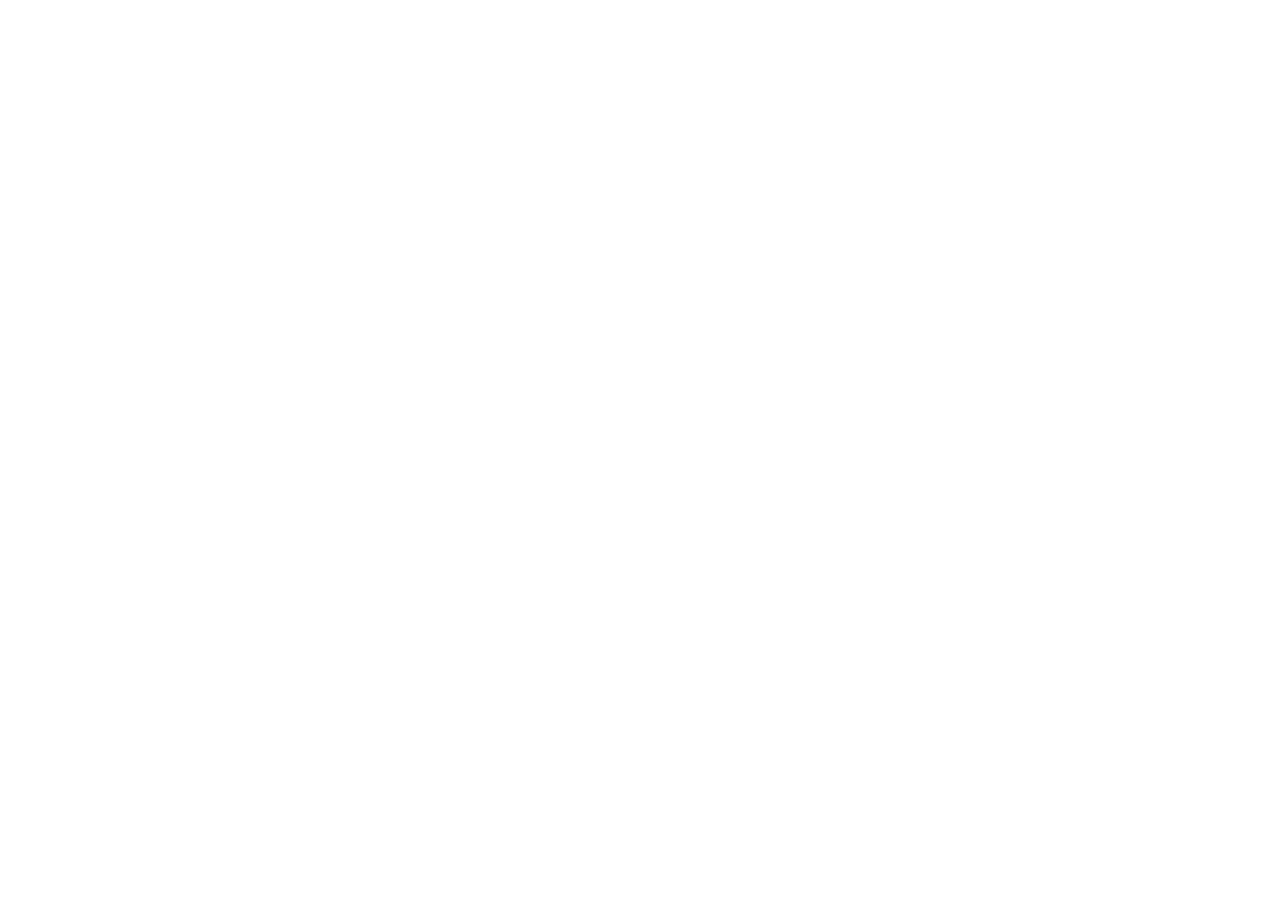
==== index.html @ fe8815ce "Added Core files" ====
<!DOCTYPE html>
<html lang="en">
    <head>
        <meta charset="utf-8" />
        <meta name="viewport" content="width=device-width, initial-scale=1, shrink-to-fit=no" />
        <meta name="Bri Cochran's" content="CS766 Project" />
        <title>Brianna Cochran</title>

        <!-- Core theme CSS (includes Bootstrap)-->
        <link href="style.css" rel="stylesheet" />
    </head>
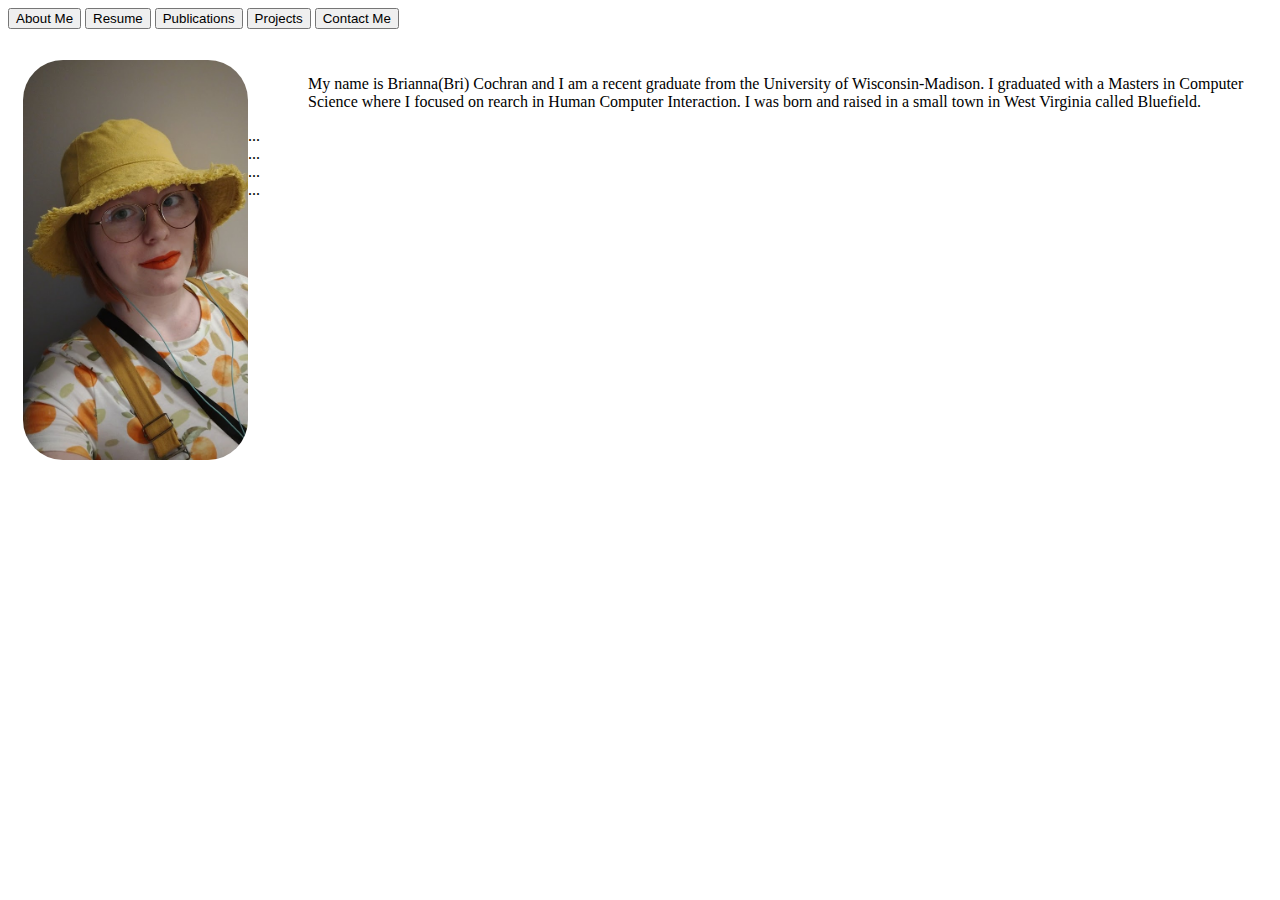
==== commit 580c4680: "fixed nav links and added photo, work on about me" ====
--- a/index.html
+++ b/index.html
@@ -3,12 +3,44 @@
     <head>
         <meta charset="utf-8" />
         <meta name="viewport" content="width=device-width, initial-scale=1, shrink-to-fit=no" />
-        <meta name="Bri Cochran's" content="CS766 Project" />
-        <title>Brianna Cochran</title>
+        <meta name="Bri Cochran's" content="Personal Website" />
+        <title>Bri Cochran</title>
 
         <!-- Core theme CSS (includes Bootstrap)-->
         <link href="style.css" rel="stylesheet" />
-    </head>
+        <link href="https://cdn.jsdelivr.net/npm/bootstrap@5.3.2/dist/css/bootstrap.min.css" rel="stylesheet" integrity="sha384-T3c6CoIi6uLrA9TneNEoa7RxnatzjcDSCmG1MXxSR1GAsXEV/Dwwykc2MPK8M2HN" crossorigin="anonymous">
+  </head>
+
+  <Body>
+    <nav>
+      <div class="nav nav-tabs" id="nav-tab" role="tablist">
+        <button class="nav-link active" id="nav-home-tab" data-bs-toggle="tab" data-bs-target="#nav-home" type="button" role="tab" aria-controls="nav-home" aria-selected="true">About Me</button>
+        <button class="nav-link" id="nav-resume-tab" data-bs-toggle="tab" data-bs-target="#nav-resume" type="button" role="tab" aria-controls="nav-resume" aria-selected="false">Resume</button>
+        <button class="nav-link" id="nav-publications-tab" data-bs-toggle="tab" data-bs-target="#nav-publications" type="button" role="tab" aria-controls="nav-publications" aria-selected="false">Publications</button>
+        <button class="nav-link" id="nav-projects-tab" data-bs-toggle="tab" data-bs-target="#nav-projects" type="button" role="tab" aria-controls="nav-projects" aria-selected="false">Projects</button>
+        <button class="nav-link" id="nav-contact-tab" data-bs-toggle="tab" data-bs-target="#nav-contact" type="button" role="tab" aria-controls="nav-contact" aria-selected="false">Contact Me</button>
+      </div>
+    </nav>
+    <div class="tab-content" id="nav-tabContent">
+      <div class="tab-pane fade show active" id="nav-home" role="tabpanel" aria-labelledby="nav-home-tab">  
+        <img src="images/me.jpg" alt="Profile Picture" />
+        <p class="introduction">
+          My name is Brianna(Bri) Cochran and I am a recent graduate from the University of Wisconsin-Madison.
+           I graduated with a Masters in Computer Science where I focused on rearch in Human Computer Interaction.
+           
+           
+             I was born and raised in a small town in West Virginia called Bluefield. 
+        </p>
+
+      </div>
+      <div class="tab-pane fade" id="nav-resume" role="tabpanel" aria-labelledby="nav-resume-tab">...</div>
+      <div class="tab-pane fade" id="nav-publications" role="tabpanel" aria-labelledby="nav-publications-tab">...</div>
+      <div class="tab-pane fade" id="nav-projects" role="tabpanel" aria-labelledby="nav-projects-tab">...</div>
+      <div class="tab-pane fade" id="nav-contact" role="tabpanel" aria-labelledby="nav-contact-tab">...</div>
+    </div>
+  </Body>
+
+  </html>
 
 
     --- a/style.css
+++ b/style.css
@@ -0,0 +1,13 @@
+
+img {
+    border-radius: 40px;
+    height: 400px;
+    margin-top: 15px;
+    margin-left: 15px;
+    float: left;
+}
+
+.introduction{
+    padding-top: 30px;
+    padding-left: 300px;
+}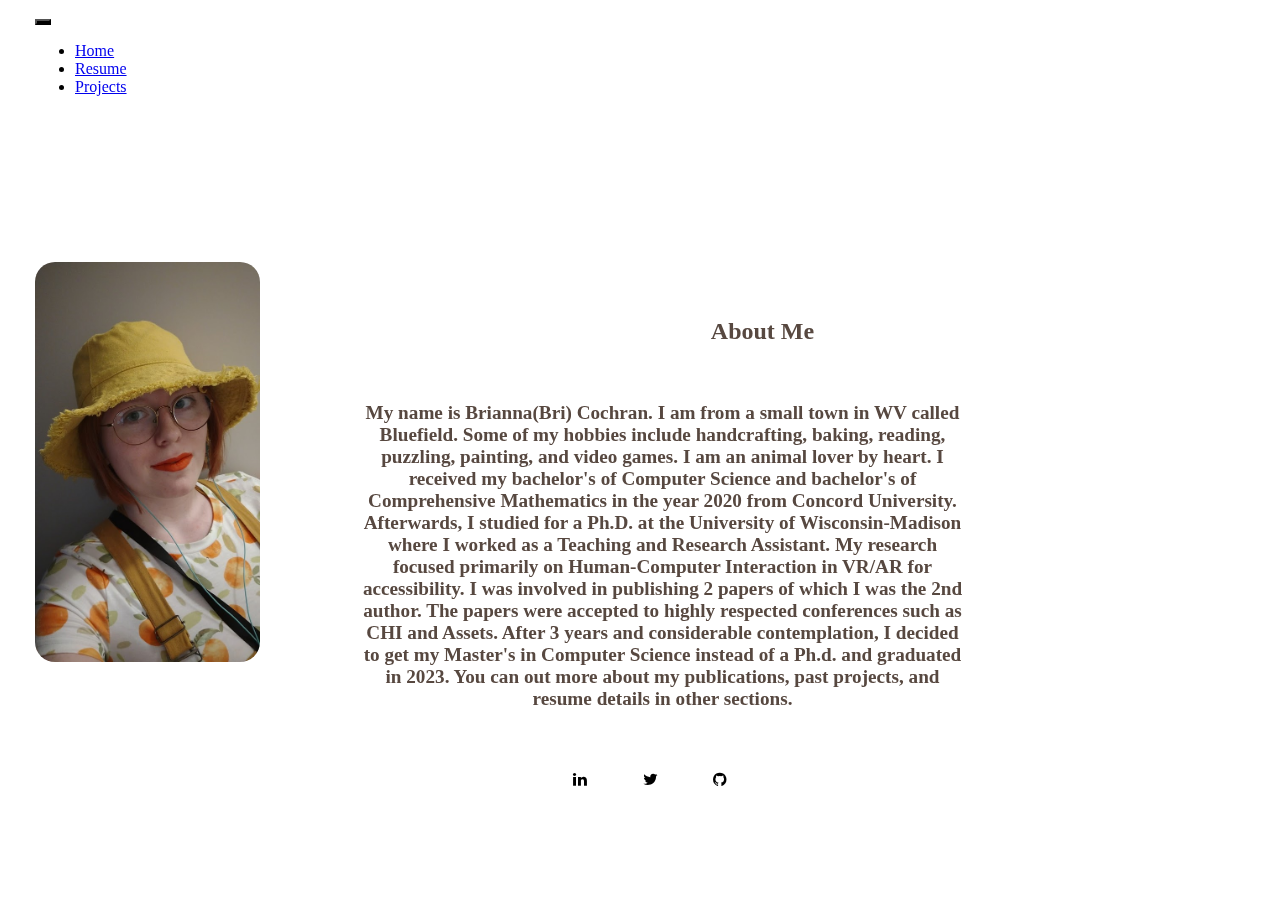
==== commit 170f9175: "Updated website" ====
--- a/index.html
+++ b/index.html
@@ -7,37 +7,58 @@
         <title>Bri Cochran</title>
 
         <!-- Core theme CSS (includes Bootstrap)-->
-        <link href="style.css" rel="stylesheet" />
+        <link href="css/style.css" rel="stylesheet" />
         <link href="https://cdn.jsdelivr.net/npm/bootstrap@5.3.2/dist/css/bootstrap.min.css" rel="stylesheet" integrity="sha384-T3c6CoIi6uLrA9TneNEoa7RxnatzjcDSCmG1MXxSR1GAsXEV/Dwwykc2MPK8M2HN" crossorigin="anonymous">
+        <!-- Add icon library -->
+        <link rel="stylesheet" href="https://cdnjs.cloudflare.com/ajax/libs/font-awesome/4.7.0/css/font-awesome.min.css">
+        <!-- boostrap links to load jquery-->
+        <script src="https://code.jquery.com/jquery-3.3.1.slim.min.js" integrity="sha384-q8i/X+965DzO0rT7abK41JStQIAqVgRVzpbzo5smXKp4YfRvH+8abtTE1Pi6jizo" crossorigin="anonymous"></script>
+        <script src="https://cdn.jsdelivr.net/npm/popper.js@1.14.7/dist/umd/popper.min.js" integrity="sha384-UO2eT0CpHqdSJQ6hJty5KVphtPhzWj9WO1clHTMGa3JDZwrnQq4sF86dIHNDz0W1" crossorigin="anonymous"></script>
+        <script src="https://cdn.jsdelivr.net/npm/bootstrap@4.3.1/dist/js/bootstrap.min.js" integrity="sha384-JjSmVgyd0p3pXB1rRibZUAYoIIy6OrQ6VrjIEaFf/nJGzIxFDsf4x0xIM+B07jRM" crossorigin="anonymous"></script> 
+        
   </head>
 
   <Body>
-    <nav>
-      <div class="nav nav-tabs" id="nav-tab" role="tablist">
-        <button class="nav-link active" id="nav-home-tab" data-bs-toggle="tab" data-bs-target="#nav-home" type="button" role="tab" aria-controls="nav-home" aria-selected="true">About Me</button>
-        <button class="nav-link" id="nav-resume-tab" data-bs-toggle="tab" data-bs-target="#nav-resume" type="button" role="tab" aria-controls="nav-resume" aria-selected="false">Resume</button>
-        <button class="nav-link" id="nav-publications-tab" data-bs-toggle="tab" data-bs-target="#nav-publications" type="button" role="tab" aria-controls="nav-publications" aria-selected="false">Publications</button>
-        <button class="nav-link" id="nav-projects-tab" data-bs-toggle="tab" data-bs-target="#nav-projects" type="button" role="tab" aria-controls="nav-projects" aria-selected="false">Projects</button>
-        <button class="nav-link" id="nav-contact-tab" data-bs-toggle="tab" data-bs-target="#nav-contact" type="button" role="tab" aria-controls="nav-contact" aria-selected="false">Contact Me</button>
+    <video autoplay muted loop id="myVideo">
+      <source src="videos/BACKGROUND.mp4" type="video/mp4">
+    </video>
+    
+
+    <div class="container-fluid">
+      <nav class="navbar navbar-expand-lg navbar-light py-3">
+        <div class="container px-5">
+            <button class="navbar-toggler" type="button" data-bs-toggle="collapse" data-bs-target="#navbarSupportedContent" aria-controls="navbarSupportedContent" aria-expanded="false" aria-label="Toggle navigation"><span class="navbar-toggler-icon"></span></button>
+            <div class="collapse navbar-collapse" id="navbarSupportedContent">
+                <ul class="navbar-nav ms-auto mb-2 mb-lg-0 small fw-bolder">
+                    <li class="nav-item"><a class="nav-link" href="index.html">Home</a></li>
+                    <li class="nav-item"><a class="nav-link" href="resume.html">Resume</a></li>
+                    <li class="nav-item"><a class="nav-link" href="projects.html">Projects</a></li>
+                </ul>
+            </div>
+        </div>
+      </nav>
+
+      <div class="profile">
+        <img src="images/me.jpg" alt="Profile Picture" />
+        <h2 class="flex-container">About Me</span></h2>
+        <p class="introduction">
+          My name is Brianna(Bri) Cochran. I am from a small town in WV called Bluefield. Some of my hobbies include handcrafting, baking, reading, puzzling, painting, and video games. 
+          I am an animal lover by heart.
+          I received my bachelor's of Computer Science and bachelor's of Comprehensive Mathematics in the year 2020 from Concord University.
+          Afterwards, I studied for a Ph.D. at the University of Wisconsin-Madison where I worked as a Teaching and Research Assistant.
+          My research focused primarily on Human-Computer Interaction in VR/AR for accessibility. I was involved in publishing 2 papers of which I was the 2nd author. The papers were accepted to highly respected conferences such as CHI and Assets.
+          After 3 years and considerable contemplation, I decided to get my Master's in Computer Science instead of a Ph.d. and graduated in 2023.
+          You can out more about my publications, past projects, and resume details in other sections.
+        </p>
+        <div class="flex-container">
+          <a href="https://www.linkedin.com/in/bri-cochran/" class="fa fa-linkedin"></a>
+          <a href="#" class="fa fa-twitter"></a>
+          <a href="https://github.com/ladyrayrays" class="fa fa-github"></a>
+        </div>
       </div>
-    </nav>
-    <div class="tab-content" id="nav-tabContent">
-      <div class="tab-pane fade show active" id="nav-home" role="tabpanel" aria-labelledby="nav-home-tab">  
-        <img src="images/me.jpg" alt="Profile Picture" />
-        <p class="introduction">
-          My name is Brianna(Bri) Cochran and I am a recent graduate from the University of Wisconsin-Madison.
-           I graduated with a Masters in Computer Science where I focused on rearch in Human Computer Interaction.
-           
-           
-             I was born and raised in a small town in West Virginia called Bluefield. 
-        </p>
+    </div>
 
-      </div>
-      <div class="tab-pane fade" id="nav-resume" role="tabpanel" aria-labelledby="nav-resume-tab">...</div>
-      <div class="tab-pane fade" id="nav-publications" role="tabpanel" aria-labelledby="nav-publications-tab">...</div>
-      <div class="tab-pane fade" id="nav-projects" role="tabpanel" aria-labelledby="nav-projects-tab">...</div>
-      <div class="tab-pane fade" id="nav-contact" role="tabpanel" aria-labelledby="nav-contact-tab">...</div>
-    </div>
+
   </Body>
 
   </html>
--- a/css/style.css
+++ b/css/style.css
@@ -0,0 +1,69 @@
+
+img {
+    display: flex;
+    border-radius: 20px;
+    height: 400px;
+    float: left;
+}
+
+body{
+    margin-left: 15px;
+    margin-right: 15px;
+    padding-left: 20px;
+}
+
+.profile{
+    padding-top: 150px;
+    
+}
+
+.introduction{
+    display: flex;
+    padding-left: 100px;
+    padding-right: 300px;
+    font-size: larger;
+    font-weight: 600;
+    align-content: end;
+    text-align: center;
+    color: #574840
+}
+
+.flex-container {
+    display: flex;
+    justify-content: center;
+    align-items: center;
+    height: 100px; /* Set a height for the container */
+    color: #574840
+}
+
+
+
+button{
+    color: black;
+    background-color: black;
+}
+
+#myVideo {
+    position: fixed;
+    right: 0;
+    bottom: 0;
+    min-width: 100%;
+    min-height: 100%;
+    z-index: -1;
+}
+
+.resume{
+    text-align: center;
+    width: 100%;
+    height: 900px;
+}
+
+.fa {
+    padding: 20px;
+    font-size: 30px;
+    width: 30px;
+    text-align: center;
+    text-decoration: none;
+    border-radius: 50%;
+    color: black;
+  }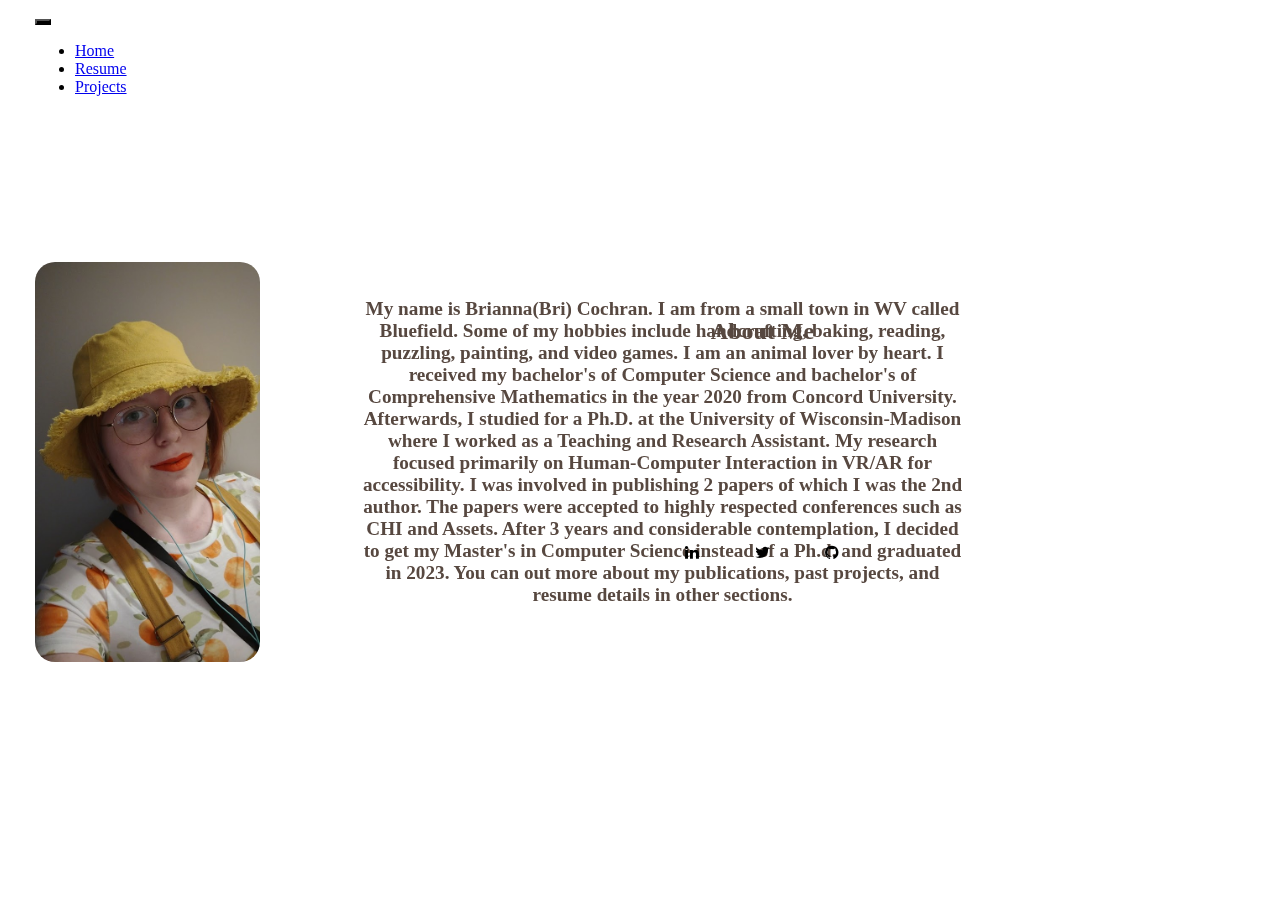
==== commit 7ee45419: "trying to fix p tag on index" ====
--- a/index.html
+++ b/index.html
@@ -2,19 +2,21 @@
 <html lang="en">
     <head>
         <meta charset="utf-8" />
-        <meta name="viewport" content="width=device-width, initial-scale=1, shrink-to-fit=no" />
+        <meta name="viewport" content="width=device-width, initial-scale=1" />
         <meta name="Bri Cochran's" content="Personal Website" />
+        
         <title>Bri Cochran</title>
 
         <!-- Core theme CSS (includes Bootstrap)-->
-        <link href="css/style.css" rel="stylesheet" />
-        <link href="https://cdn.jsdelivr.net/npm/bootstrap@5.3.2/dist/css/bootstrap.min.css" rel="stylesheet" integrity="sha384-T3c6CoIi6uLrA9TneNEoa7RxnatzjcDSCmG1MXxSR1GAsXEV/Dwwykc2MPK8M2HN" crossorigin="anonymous">
+        <link href="css/style.css" rel="stylesheet" aria-hidden="true"  />
+        <link href="https://cdn.jsdelivr.net/npm/bootstrap@5.3.2/dist/css/bootstrap.min.css" aria-hidden="true" rel="stylesheet" integrity="sha384-T3c6CoIi6uLrA9TneNEoa7RxnatzjcDSCmG1MXxSR1GAsXEV/Dwwykc2MPK8M2HN" crossorigin="anonymous">
         <!-- Add icon library -->
-        <link rel="stylesheet" href="https://cdnjs.cloudflare.com/ajax/libs/font-awesome/4.7.0/css/font-awesome.min.css">
+        <link rel="stylesheet" href="https://cdnjs.cloudflare.com/ajax/libs/font-awesome/4.7.0/css/font-awesome.min.css" aria-hidden="true" >
         <!-- boostrap links to load jquery-->
         <script src="https://code.jquery.com/jquery-3.3.1.slim.min.js" integrity="sha384-q8i/X+965DzO0rT7abK41JStQIAqVgRVzpbzo5smXKp4YfRvH+8abtTE1Pi6jizo" crossorigin="anonymous"></script>
         <script src="https://cdn.jsdelivr.net/npm/popper.js@1.14.7/dist/umd/popper.min.js" integrity="sha384-UO2eT0CpHqdSJQ6hJty5KVphtPhzWj9WO1clHTMGa3JDZwrnQq4sF86dIHNDz0W1" crossorigin="anonymous"></script>
         <script src="https://cdn.jsdelivr.net/npm/bootstrap@4.3.1/dist/js/bootstrap.min.js" integrity="sha384-JjSmVgyd0p3pXB1rRibZUAYoIIy6OrQ6VrjIEaFf/nJGzIxFDsf4x0xIM+B07jRM" crossorigin="anonymous"></script> 
+        <script src="https://cdn.jsdelivr.net/npm/bootstrap@5.2.0/dist/js/bootstrap.bundle.min.js" integrity="sha384-A3rJD856KowSb7dwlZdYEkO39Gagi7vIsF0jrRAoQmDKKtQBHUuLZ9AsSv4jD4Xa" crossorigin="anonymous"></script>
         
   </head>
 
@@ -30,30 +32,32 @@
             <button class="navbar-toggler" type="button" data-bs-toggle="collapse" data-bs-target="#navbarSupportedContent" aria-controls="navbarSupportedContent" aria-expanded="false" aria-label="Toggle navigation"><span class="navbar-toggler-icon"></span></button>
             <div class="collapse navbar-collapse" id="navbarSupportedContent">
                 <ul class="navbar-nav ms-auto mb-2 mb-lg-0 small fw-bolder">
-                    <li class="nav-item"><a class="nav-link" href="index.html">Home</a></li>
-                    <li class="nav-item"><a class="nav-link" href="resume.html">Resume</a></li>
-                    <li class="nav-item"><a class="nav-link" href="projects.html">Projects</a></li>
+                    <li class="nav-item"><a class="nav-link" href="index.html" alt="Home Page Button" >Home</a></li>
+                    <li class="nav-item"><a class="nav-link" href="resume.html" alt="Resume Page Button">Resume</a></li>
+                    <li class="nav-item"><a class="nav-link" href="projects.html" alt="Projects Page Button" >Projects</a></li>
                 </ul>
             </div>
         </div>
       </nav>
 
       <div class="profile">
-        <img src="images/me.jpg" alt="Profile Picture" />
+        <img src="images/me.jpg" class="img-responsive" alt="Profile Picture" />
         <h2 class="flex-container">About Me</span></h2>
-        <p class="introduction">
-          My name is Brianna(Bri) Cochran. I am from a small town in WV called Bluefield. Some of my hobbies include handcrafting, baking, reading, puzzling, painting, and video games. 
-          I am an animal lover by heart.
-          I received my bachelor's of Computer Science and bachelor's of Comprehensive Mathematics in the year 2020 from Concord University.
-          Afterwards, I studied for a Ph.D. at the University of Wisconsin-Madison where I worked as a Teaching and Research Assistant.
-          My research focused primarily on Human-Computer Interaction in VR/AR for accessibility. I was involved in publishing 2 papers of which I was the 2nd author. The papers were accepted to highly respected conferences such as CHI and Assets.
-          After 3 years and considerable contemplation, I decided to get my Master's in Computer Science instead of a Ph.d. and graduated in 2023.
-          You can out more about my publications, past projects, and resume details in other sections.
-        </p>
+          <div class="flex-container">
+            <p class="introduction">
+              My name is Brianna(Bri) Cochran. I am from a small town in WV called Bluefield. Some of my hobbies include handcrafting, baking, reading, puzzling, painting, and video games. 
+              I am an animal lover by heart.
+              I received my bachelor's of Computer Science and bachelor's of Comprehensive Mathematics in the year 2020 from Concord University.
+              Afterwards, I studied for a Ph.D. at the University of Wisconsin-Madison where I worked as a Teaching and Research Assistant.
+              My research focused primarily on Human-Computer Interaction in VR/AR for accessibility. I was involved in publishing 2 papers of which I was the 2nd author. The papers were accepted to highly respected conferences such as CHI and Assets.
+              After 3 years and considerable contemplation, I decided to get my Master's in Computer Science instead of a Ph.d. and graduated in 2023.
+              You can out more about my publications, past projects, and resume details in other sections.
+            </p>
+          </div>
         <div class="flex-container">
-          <a href="https://www.linkedin.com/in/bri-cochran/" class="fa fa-linkedin"></a>
-          <a href="#" class="fa fa-twitter"></a>
-          <a href="https://github.com/ladyrayrays" class="fa fa-github"></a>
+          <a href="https://www.linkedin.com/in/bri-cochran/" alt="LinkedIn Profile Link" class="fa fa-linkedin"></a>
+          <a href="https://x.com/ladyrayrays" class="fa fa-twitter" alt="Twitter Profile Link"></a>
+          <a href="https://github.com/ladyrayrays" alt="Github Profile Link" class="fa fa-github"></a>
         </div>
       </div>
     </div>
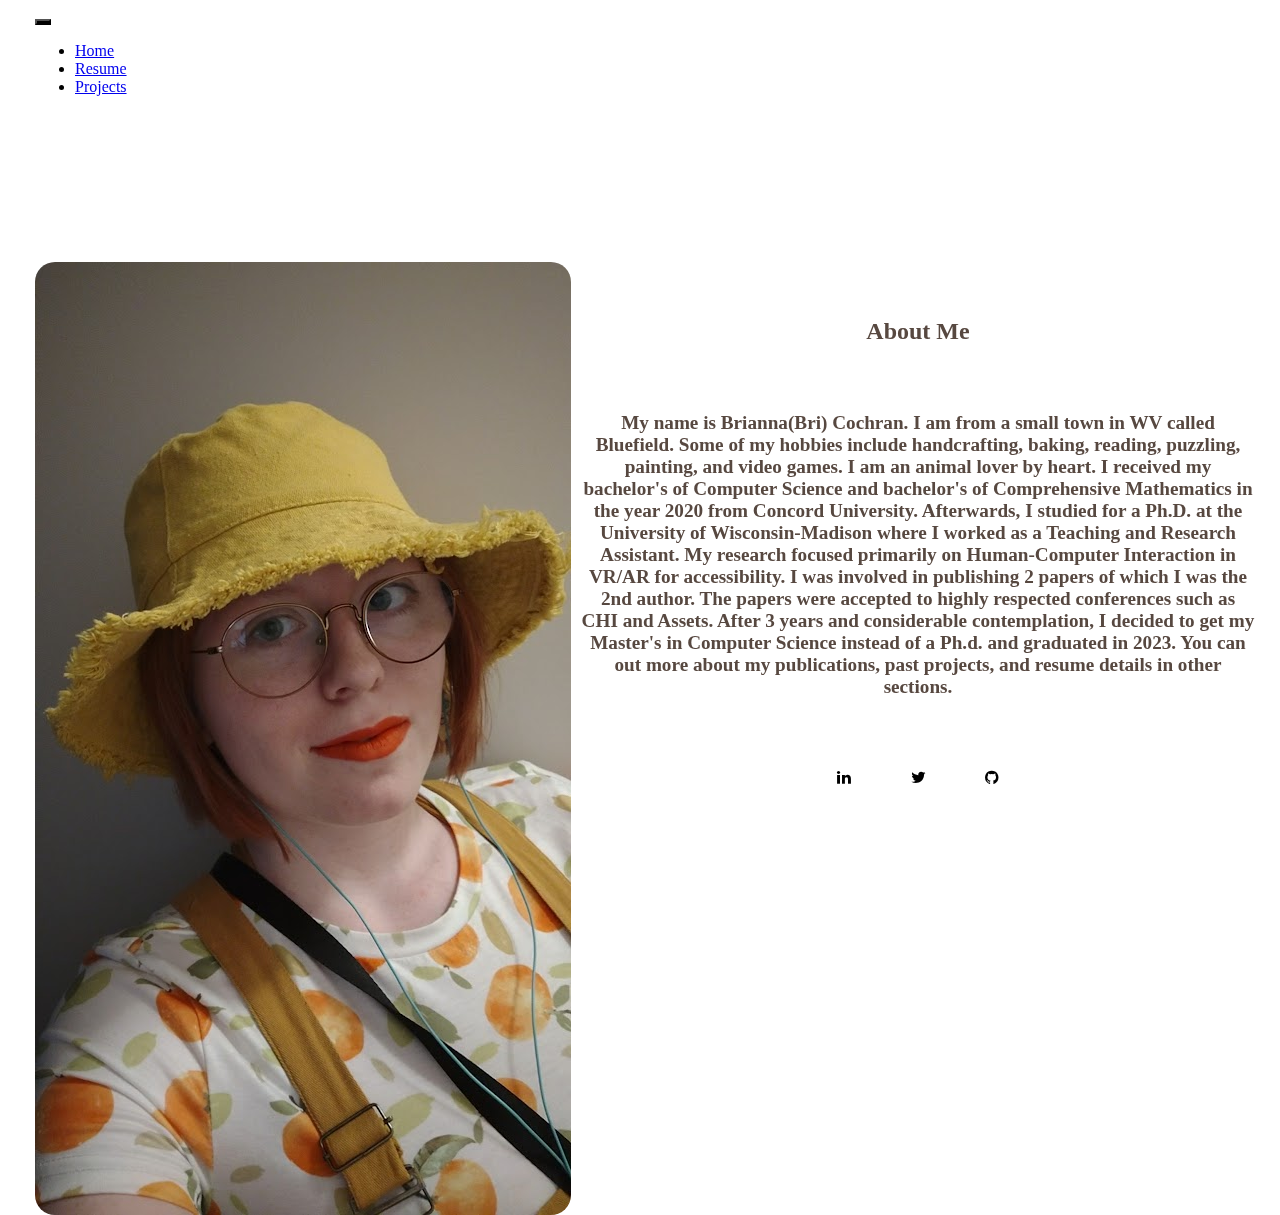
==== commit 8e744643: "fixed mobile and added flashing titles" ====
--- a/index.html
+++ b/index.html
@@ -32,9 +32,9 @@
             <button class="navbar-toggler" type="button" data-bs-toggle="collapse" data-bs-target="#navbarSupportedContent" aria-controls="navbarSupportedContent" aria-expanded="false" aria-label="Toggle navigation"><span class="navbar-toggler-icon"></span></button>
             <div class="collapse navbar-collapse" id="navbarSupportedContent">
                 <ul class="navbar-nav ms-auto mb-2 mb-lg-0 small fw-bolder">
-                    <li class="nav-item"><a class="nav-link" href="index.html" alt="Home Page Button" >Home</a></li>
-                    <li class="nav-item"><a class="nav-link" href="resume.html" alt="Resume Page Button">Resume</a></li>
-                    <li class="nav-item"><a class="nav-link" href="projects.html" alt="Projects Page Button" >Projects</a></li>
+                    <li class="nav-item"><a class="nav-link" href="index.html" alt="Home Page Button" id="title" >Home</a></li>
+                    <li class="nav-item"><a class="nav-link" href="resume.html" alt="Resume Page Button" id="titlereverse">Resume</a></li>
+                    <li class="nav-item"><a class="nav-link" href="projects.html" alt="Projects Page Button" id="title" >Projects</a></li>
                 </ul>
             </div>
         </div>
@@ -42,18 +42,16 @@
 
       <div class="profile">
         <img src="images/me.jpg" class="img-responsive" alt="Profile Picture" />
-        <h2 class="flex-container">About Me</span></h2>
-          <div class="flex-container">
-            <p class="introduction">
-              My name is Brianna(Bri) Cochran. I am from a small town in WV called Bluefield. Some of my hobbies include handcrafting, baking, reading, puzzling, painting, and video games. 
-              I am an animal lover by heart.
-              I received my bachelor's of Computer Science and bachelor's of Comprehensive Mathematics in the year 2020 from Concord University.
-              Afterwards, I studied for a Ph.D. at the University of Wisconsin-Madison where I worked as a Teaching and Research Assistant.
-              My research focused primarily on Human-Computer Interaction in VR/AR for accessibility. I was involved in publishing 2 papers of which I was the 2nd author. The papers were accepted to highly respected conferences such as CHI and Assets.
-              After 3 years and considerable contemplation, I decided to get my Master's in Computer Science instead of a Ph.d. and graduated in 2023.
-              You can out more about my publications, past projects, and resume details in other sections.
-            </p>
-          </div>
+        <h2 class="flex-container"  id="title">About Me</h2>
+        <p class="introduction">
+          My name is Brianna(Bri) Cochran. I am from a small town in WV called Bluefield. Some of my hobbies include handcrafting, baking, reading, puzzling, painting, and video games. 
+          I am an animal lover by heart.
+          I received my bachelor's of Computer Science and bachelor's of Comprehensive Mathematics in the year 2020 from Concord University.
+          Afterwards, I studied for a Ph.D. at the University of Wisconsin-Madison where I worked as a Teaching and Research Assistant.
+          My research focused primarily on Human-Computer Interaction in VR/AR for accessibility. I was involved in publishing 2 papers of which I was the 2nd author. The papers were accepted to highly respected conferences such as CHI and Assets.
+          After 3 years and considerable contemplation, I decided to get my Master's in Computer Science instead of a Ph.d. and graduated in 2023.
+          You can out more about my publications, past projects, and resume details in other sections.
+        </p>
         <div class="flex-container">
           <a href="https://www.linkedin.com/in/bri-cochran/" alt="LinkedIn Profile Link" class="fa fa-linkedin"></a>
           <a href="https://x.com/ladyrayrays" class="fa fa-twitter" alt="Twitter Profile Link"></a>
--- a/css/style.css
+++ b/css/style.css
@@ -2,7 +2,9 @@
 img {
     display: flex;
     border-radius: 20px;
-    height: 400px;
+    max-width: 100%;
+    height: auto;
+    width: auto;
     float: left;
 }
 
@@ -12,24 +14,45 @@
     padding-left: 20px;
 }
 
+
+
+#title{
+    animation: colorFade 2s infinite;
+}
+
+#titlereverse{
+    animation: colorFade2 2s infinite; 
+}
+
+@keyframes colorFade {
+    0% { color: #bb7b41; }
+    50% { color: #574840; }
+    100% { color: #bb7b41; }
+}
+  @keyframes colorFade2 {
+    0% { color: #574840; }
+    50% { color: #bb7b41; }
+    100% { color: #574840; }
+}
+
 .profile{
     padding-top: 150px;
     
 }
-
 .introduction{
+    justify-content: space-between;
+    padding: 10px;
     display: flex;
-    padding-left: 100px;
-    padding-right: 300px;
     font-size: larger;
     font-weight: 600;
-    align-content: end;
     text-align: center;
     color: #574840
 }
 
 .flex-container {
-    display: flex;
+    display: grid;
+    grid-auto-flow: column;
+    gap: 4px;
     justify-content: center;
     align-items: center;
     height: 100px; /* Set a height for the container */
@@ -66,4 +89,32 @@
     text-decoration: none;
     border-radius: 50%;
     color: black;
+  }
+
+  @media screen and (max-width: 1100px) {
+    img {
+        margin-top: 100px;
+        display: flex;
+        border-radius: 20px;
+        max-width: 30%;
+        height: auto;
+        width: auto;
+        float: left;
+    }
+
+    .introduction{
+        justify-content: space-between;
+        display: flex;
+        padding-left: 5px;
+        padding-right: 5px;
+        font-size: medium;
+        font-weight: 600;
+        text-align: center;
+        color: #574840
+    }
+
+    #mobileImg{
+        display: none;
+    }
+
   }